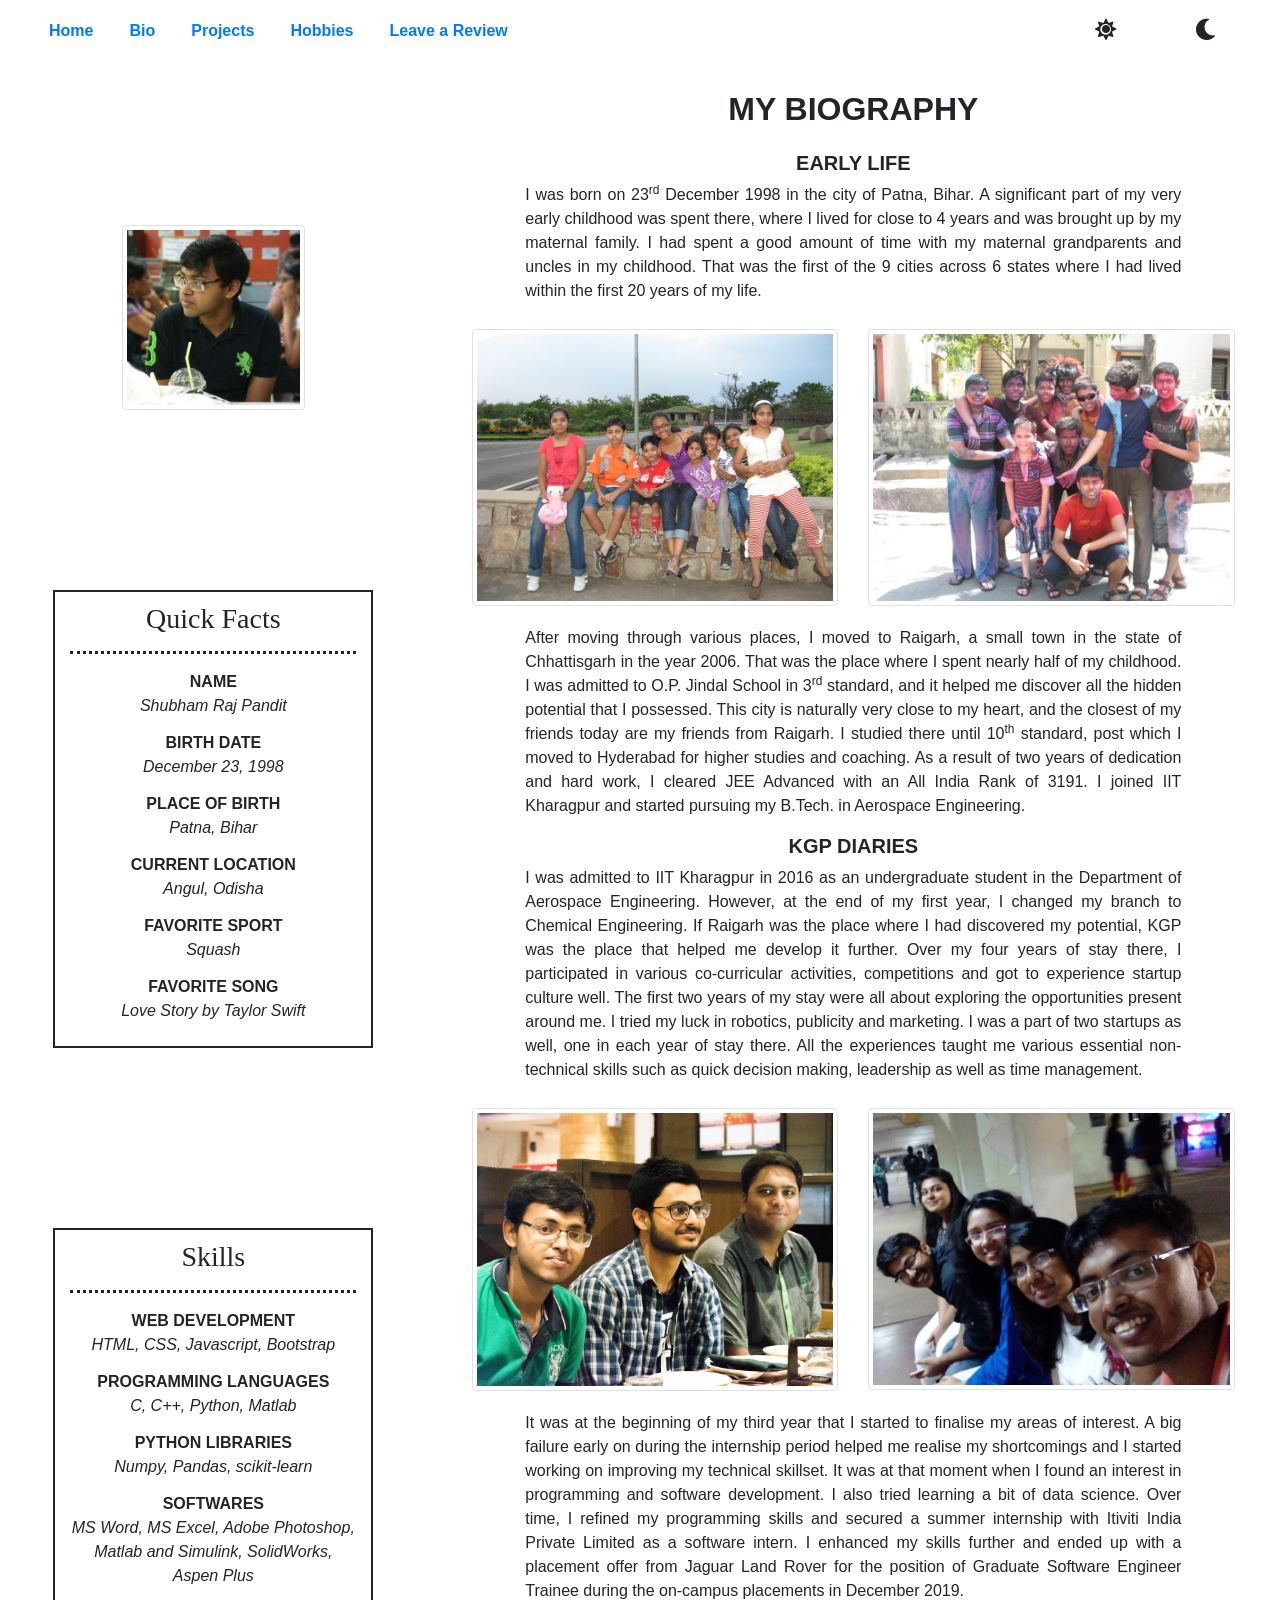
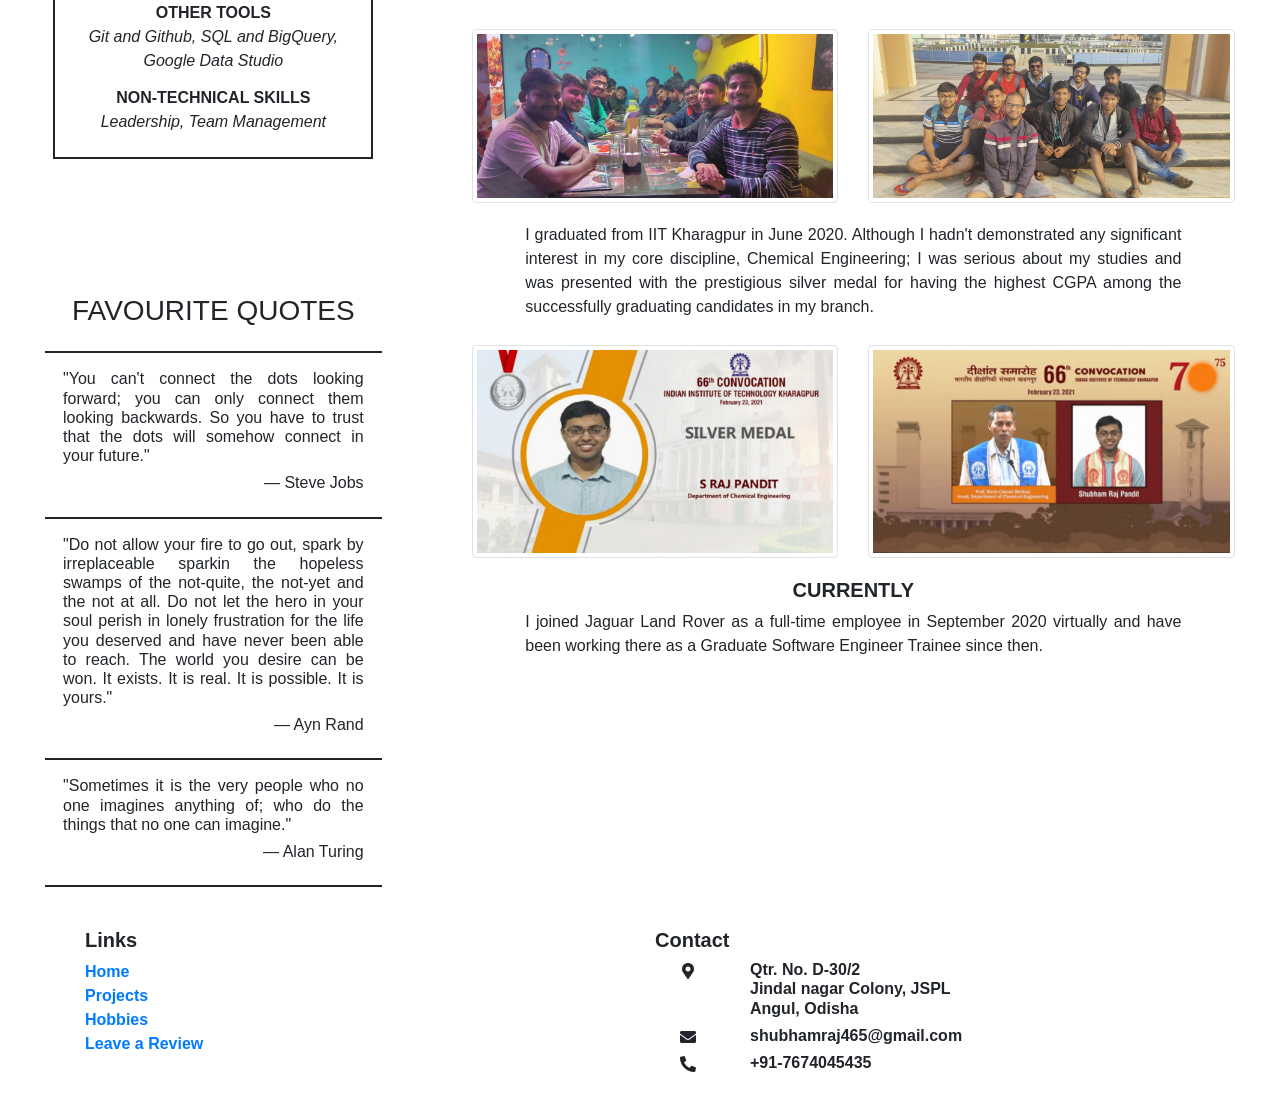
==== docs/about.html @ a9e02fd8 "Updated files to allow gh-pages to pick up the build from docs" ====
<!DOCTYPE html>
<html>
    <head>
        <!-- Required Meta Tags For Responsiveness -->
        <meta charset="utf-8">
        <meta name="viewport" content="user-scalable=no, width=device-width, initial-scale=1, shrink-to-fit=no">
        <meta http-equiv="x-ua-compatible" content="ie=edge">

        <!-- Linking the required stylesheets -->
        <link rel="stylesheet" href="https://stackpath.bootstrapcdn.com/bootstrap/4.3.1/css/bootstrap.min.css" integrity="sha384-ggOyR0iXCbMQv3Xipma34MD+dH/1fQ784/j6cY/iJTQUOhcWr7x9JvoRxT2MZw1T" crossorigin="anonymous">
        <link rel="stylesheet" href="https://cdnjs.cloudflare.com/ajax/libs/font-awesome/5.13.1/css/all.min.css">
        <link rel="stylesheet" type="text/css" href="css/layout.css">
        <link rel="stylesheet" type="text/css" href="css/light-theme.css" id="page-theme">
        
        <!-- Adding the title and the icon -->
        <title>Biography</title>
        <link rel="icon" href="images/home-image.jpg" type="image/x-icon">
    </head>

    <body>
        <!-- Navigation Bar -->
        <nav class="navbar fixed-top navbar-expand-md">
            <div class="container mx-0">
                <button class="navbar-toggler" type="button" data-toggle="collapse" data-target="#Navbar">
                    <span class="fa fa-bars"></span>
                </button>

                <div class="collapse navbar-collapse" id="Navbar">
                    <ul class="navbar-nav">
                        <li class="nav-item"><a class="nav-link" href="home.html">Home</a></li>
                        <li class="nav-item active"><a class="nav-link" href="#" id="active-link">Bio</a></li>
                        <li class="nav-item"><a class="nav-link" href="projects.html">Projects</a></li>
                        <li class="nav-item"><a class="nav-link" href="hobbies.html">Hobbies</a></li>
                        <li class="nav-item"><a class="nav-link" href="contact.html">Leave a Review</a></li>
                    </ul>
                </div>

                <div class="d-block d-md-none">
                    <div class="toggle-icon-sun" id="toggle-icon-sun-small" onclick="iconThemeSwitch('light')">
                        <i class="fas fa-sun fa-lg"></i>
                    </div>

                    <label class="toggle-switch" id="toggle-switch-small">
                        <input type="checkbox" id="toggle-click-small" onclick="switchTheme()">
                        <span class="toggle-slider"></span>
                    </label>

                    <div class="toggle-icon-moon" id="toggle-icon-moon-small" onclick="iconThemeSwitch('dark')">
                        <i class="fas fa-moon fa-lg"></i>
                    </div>
                </div>

                <div class="d-none d-md-block">
                    <div class="toggle-icon-sun" id="toggle-icon-sun-large" onclick="iconThemeSwitch('light')">
                        <i class="fas fa-sun fa-lg"></i>
                    </div>

                    <label class="toggle-switch" id="toggle-switch-large">
                        <input type="checkbox" id="toggle-click-large" onclick="switchTheme()">
                        <span class="toggle-slider"></span>
                    </label>
                    
                    <div class="toggle-icon-moon" id="toggle-icon-moon-large" onclick="iconThemeSwitch('dark')">
                        <i class="fas fa-moon fa-lg"></i>
                    </div>
                </div>
            </div>
        </nav>

        <div class="bio">
            <div class="container-fluid">
                <div class="row">
                    <div class="col-md-6 col-lg-4 d-none d-md-block bio-side-tab">
                        <div class="row">
                            <div class="col-6 mx-auto">
                                <img src="images/home-image.jpg" class="img-fluid img-thumbnail" id="bio-image" alt="My Biography">
                            </div>
                        </div>

                        <div class="row">
                            <div class="col-9 mx-auto bio-quick-facts" id="bio-side">
                                <h3 class="bio-side-heading">Quick Facts</h3>
                                <hr/>
                                
                                <dt class="bio-fact-heading">NAME</dt>
                                <dd class="bio-fact-description">Shubham Raj Pandit</dd>
                                
                                <dt class="bio-fact-heading">BIRTH DATE</dt>
                                <dd class="bio-fact-description">December 23, 1998</dd>
                                
                                <dt class="bio-fact-heading">PLACE OF BIRTH</dt>
                                <dd class="bio-fact-description">Patna, Bihar</dd>
                                
                                <dt class="bio-fact-heading">CURRENT LOCATION</dt>
                                <dd class="bio-fact-description">Angul, Odisha</dd>
                                
                                <dt class="bio-fact-heading">FAVORITE SPORT</dt>
                                <dd class="bio-fact-description">Squash</dd>
                                
                                <dt class="bio-fact-heading">FAVORITE SONG</dt>
                                <dd class="bio-fact-description">Love Story by Taylor Swift</dd>
                            </div>    
                        </div>

                        <div class="row">
                            <div class="col-9 mx-auto bio-quick-facts" id="bio-side">
                                <h3 class="bio-side-heading">Skills</h3>
                                <hr/>
                                
                                <dt class="bio-fact-heading">WEB DEVELOPMENT</dt>
                                <dd class="bio-fact-description">HTML, CSS, Javascript, Bootstrap</dd>
                                        
                                <dt class="bio-fact-heading">PROGRAMMING LANGUAGES</dt>
                                <dd class="bio-fact-description">C, C++, Python, Matlab</dd>

                                <dt class="bio-fact-heading">PYTHON LIBRARIES</dt>
                                <dd class="bio-fact-description">Numpy, Pandas, scikit-learn</dd>

                                <dt class="bio-fact-heading">SOFTWARES</dt>
                                <dd class="bio-fact-description">
                                    MS Word, MS Excel, Adobe Photoshop, Matlab and Simulink, SolidWorks, Aspen Plus
                                </dd>

                                <dt class="bio-fact-heading">OTHER TOOLS</dt>
                                <dd class="bio-fact-description">
                                    Git and Github, SQL and BigQuery, Google Data Studio
                                </dd>

                                <dt class="bio-fact-heading">NON-TECHNICAL SKILLS</dt>
                                <dd class="bio-fact-description">Leadership, Team Management</dd>
                            </div>    
                        </div>

                        <div class="row d-md-block d-lg-none">
                            <div class="col-11 mx-auto bio-graduation" id="bio-side">
                                <h3 class="bio-graduation-heading">Graduation</h3>
                                <div class="col-11 mx-auto bio-graduation-image">
                                    <img src="images/silver-medal.jpg" class="img-fluid img-thumbnail" alt="Silver Medal">
                                    <h5 class="bio-graduation-heading">Silver Medal</h5>
                                </div>
                                <div class="col-11 mx-auto bio-graduation-image">
                                    <img src="images/graduation.jpg" class="img-fluid img-thumbnail" alt="Graduation">
                                    <h5 class="bio-graduation-heading">Degree</h5>
                                </div>
                            </div>
                        </div>

                        <div class="row mx-auto">
                            <div class="col-12 bio-quotes-heading">
                                <h3>FAVOURITE QUOTES</h3>
                            </div>
                            <hr class="bio-quotes-divider">

                            <div class="col-10 mx-auto">
                                <h6 class="bio-quote">
                                    "You can't connect the dots looking forward; you can only connect them looking backwards. 
                                    So you have to trust that the dots will somehow connect in your future."
                                </h6>
                                <h6 class="bio-quote-speaker">
                                    &#8212 Steve Jobs
                                </h6>
                            </div>
                            <hr class="bio-quotes-divider">

                            <div class="col-10 mx-auto">
                                <h6 class="bio-quote">
                                    "Do not allow your fire to go out, spark by irreplaceable sparkin the hopeless swamps of 
                                    the not-quite, the not-yet and the not at all. Do not let the hero in your soul perish in 
                                    lonely frustration for the life you deserved and have never been able to reach. The world you 
                                    desire can be won. It exists. It is real. It is possible. It is yours."  
                                </h6>
                                <h6 class="bio-quote-speaker">
                                    &#8212 Ayn Rand
                                </h6>
                            </div>
                            <hr class="bio-quotes-divider">

                            <div class="col-10 mx-auto">
                                <h6 class="bio-quote">
                                    "Sometimes it is the very people who no one imagines anything of; who do the things that
                                    no one can imagine."  
                                </h6>
                                <h6 class="bio-quote-speaker">
                                    &#8212 Alan Turing
                                </h6>
                            </div>
                            <hr class="bio-quotes-divider">
                        </div>
                    </div>

                    <div class="col-12 d-block d-md-none">
                        <div class="row">
                            <div class="col-6 col-sm-4 mx-auto">
                                <img src="images/home-image.jpg" class="img-fluid img-thumbnail" id="bio-image-small" alt="My Biography">
                            </div>
                        </div>

                        <div class="row">
                            <div class="col-12">
                                <h4 class="bio-title">MY BIOGRAPHY</h4>
                            </div>
                        </div>
                    </div>

                    <div class="col-12 col-md-6 col-lg-8">
                        <div class="d-none d-md-block">
                            <h2 class="bio-title" id="bio-title-large">MY BIOGRAPHY</h2>
                        </div>

                        <div class="bio-main-title">
                            <h5 class="bio-title-text">EARLY LIFE</h5>
                        </div>
                        <div class="bio-main-text">
                            <p class="col-12 col-lg-10 mx-auto">
                                I was born on 23<sup>rd</sup> December 1998 in the city of Patna, Bihar. A significant
                                part of my very early childhood was spent there, where I lived for close to 4 
                                years and was brought up by my maternal family. I had spent a good amount of time 
                                with my maternal grandparents and uncles in my childhood. That was the first of the 
                                9 cities across 6 states where I had lived within the first 20 years of my life.
                            </p>
                        </div>

                        <div class="row mx-auto">
                            <div class="col-12 mx-auto bio-graduation" id="graduation-large">
                                <div class="row mx-auto">
                                    <div class="col-12 col-sm-8 col-md-12 col-lg-6 mx-auto bio-graduation-image">
                                        <img src="images/Old-2.jpg" class="img-fluid img-thumbnail" alt="Raigarh Days 1">
                                    </div>
                                    <div class="col-12 col-sm-8 col-md-12 col-lg-6 mx-auto bio-graduation-image">
                                        <img src="images/Old-1.jpg" class="img-fluid img-thumbnail" alt="Raigarh Days 2">
                                    </div>
                                </div>
                            </div>
                        </div>

                        <div class="bio-main-text">
                            <p class="col-12 col-lg-10 mx-auto">
                                After moving through various places, I moved to Raigarh, a small town in 
                                the state of Chhattisgarh in the year 2006. That was the place where I spent nearly 
                                half of my childhood. I was admitted to O.P. Jindal School in 3<sup>rd</sup> standard, 
                                and it helped me discover all the hidden potential that I possessed.
                                This city is naturally very close to my heart, and the closest of my friends today are 
                                my friends from Raigarh. I studied there until 10<sup>th</sup> standard, post which I 
                                moved to Hyderabad for higher studies and coaching. As a result of two years of dedication 
                                and hard work, I cleared JEE Advanced with an All India Rank of 3191. I joined IIT 
                                Kharagpur and started pursuing my B.Tech. in Aerospace Engineering.
                            </p>
                        </div>

                        <div class="col-10 mx-auto bio-quick-facts d-block d-md-none">
                            <h3 class="bio-side-heading">Quick Facts</h3>
                            <hr/>
                            <dt class="bio-fact-heading">CURRENT LOCATION</dt>
                            <dd class="bio-fact-description">Angul, Odisha</dd>
                            <dt class="bio-fact-heading">FAVORITE SPORT</dt>
                            <dd class="bio-fact-description">Squash</dd>
                            <dt class="bio-fact-heading">FAVORITE SONG</dt>
                            <dd class="bio-fact-description">Love Story by Taylor Swift</dd>
                        </div>

                        <div class="bio-main-title">
                            <h5 class="bio-title-text">KGP DIARIES</h5>
                        </div>
                        <div class="bio-main-text">
                            <p class="col-12 col-lg-10 mx-auto">
                                I was admitted to IIT Kharagpur in 2016 as an undergraduate student in the Department of Aerospace 
                                Engineering. However, at the end of my first year, I changed my branch to Chemical
                                Engineering. If Raigarh was the place where I had discovered my potential, KGP was the 
                                place that helped me develop it further. Over my four years of stay there, I participated 
                                in various co-curricular activities, competitions and got to experience startup culture
                                well. The first two years of my stay were all about exploring the 
                                opportunities present around me. I tried my luck in robotics, publicity and marketing. 
                                I was a part of two startups as well, one in each year of stay there. All the experiences 
                                taught me various essential non-technical skills such as quick decision making, leadership as 
                                well as time management.
                            </p>
                        </div>

                        <div class="row mx-auto">
                            <div class="col-12 mx-auto bio-graduation" id="graduation-large">
                                <div class="row mx-auto">
                                    <div class="col-12 col-sm-8 col-md-12 col-lg-6 mx-auto bio-graduation-image">
                                        <img src="images/KGP-1.jpg" class="img-fluid img-thumbnail" alt="KGP Days 1">
                                    </div>
                                    <div class="col-12 col-sm-8 col-md-12 col-lg-6 mx-auto bio-graduation-image">
                                        <img src="images/KGP-2.jpg" class="img-fluid img-thumbnail" alt="KGP Days 2">
                                    </div>
                                </div>
                            </div>
                        </div>

                        <div class="bio-main-text">
                            <p class="col-12 col-lg-10 mx-auto">
                                It was at the beginning of my third year that I started to finalise my areas of interest. 
                                A big failure early on during the internship period helped me realise my shortcomings and 
                                I started working on improving my technical skillset. It was at that moment when I found 
                                an interest in programming and software development. I also tried learning a bit of data science.
                                Over time, I refined my programming skills and secured a summer internship with Itiviti 
                                India Private Limited as a software intern. I enhanced my skills further and ended up with 
                                a placement offer from Jaguar Land Rover for the position of Graduate Software Engineer 
                                Trainee during the on-campus placements in December 2019.
                            </p>
                        </div>

                        <div class="row mx-auto">
                            <div class="col-12 mx-auto bio-graduation" id="graduation-large">
                                <div class="row mx-auto">
                                    <div class="col-12 col-sm-8 col-md-12 col-lg-6 mx-auto bio-graduation-image d-block d-md-none d-lg-block">
                                        <img src="images/KGP-3.jpg" class="img-fluid img-thumbnail" alt="KGP Days 3">
                                    </div>
                                    <div class="col-12 col-sm-8 col-md-12 col-lg-6 mx-auto bio-graduation-image">
                                        <img src="images/KGP-4.jpg" class="img-fluid img-thumbnail" alt="KGP Days 4">
                                    </div>
                                </div>
                            </div>
                        </div>

                        <div class="bio-main-text">
                            <p class="col-12 col-lg-10 mx-auto">
                                I graduated from IIT Kharagpur in June 2020. Although I hadn't demonstrated any significant 
                                interest in my core discipline, Chemical Engineering; I was serious about my studies and 
                                was presented with the prestigious silver medal for having the highest CGPA among the 
                                successfully graduating candidates in my branch.
                            </p>                            
                        </div>

                        <div class="row mx-auto d-block d-md-none">
                            <div class="col-11 mx-auto bio-graduation">
                                <h3 class="bio-graduation-heading">Graduation</h3>
                                <div class="col-11 mx-auto bio-graduation-image">
                                    <img src="images/silver-medal.jpg" class="img-fluid img-thumbnail" alt="Silver Medal">
                                    <h5 class="bio-graduation-heading">Silver Medal</h5>
                                </div>
                                <div class="col-11 mx-auto bio-graduation-image">
                                    <img src="images/graduation.jpg" class="img-fluid img-thumbnail" alt="Graduation">
                                    <h5 class="bio-graduation-heading">Degree</h5>
                                </div>
                            </div>
                        </div>

                        <div class="row mx-auto d-none d-lg-block">
                            <div class="col-12 mx-auto bio-graduation" id="graduation-large">
                                <div class="row mx-auto">
                                    <div class="col-6 bio-graduation-image">
                                        <img src="images/silver-medal.jpg" class="img-fluid img-thumbnail" alt="Silver Medal">
                                    </div>
                                    <div class="col-6 bio-graduation-image">
                                        <img src="images/graduation.jpg" class="img-fluid img-thumbnail" alt="Graduation">
                                    </div>
                                </div>
                            </div>
                        </div>
                        
                        <div class="bio-main-title">
                            <h5 class="bio-title-text">CURRENTLY</h5>
                        </div>
                        <div class="bio-main-text">
                            <p class="col-12 col-lg-10 mx-auto">
                                I joined Jaguar Land Rover as a full-time employee in September 2020 virtually and have been 
                                working there as a Graduate Software Engineer Trainee since then.
                            </p>
                        </div>

                        <div class="row d-block d-md-none">
                            <div class="col-10 mx-auto bio-quick-facts">
                                <h3 class="bio-side-heading">Skills</h3>
                                <hr/>
                                
                                <dt class="bio-fact-heading">WEB DEVELOPMENT</dt>
                                <dd class="bio-fact-description">HTML, CSS, Javascript, Bootstrap</dd>
                                        
                                <dt class="bio-fact-heading">PROGRAMMING LANGUAGES</dt>
                                <dd class="bio-fact-description">C, C++, Python, Matlab</dd>

                                <dt class="bio-fact-heading">PYTHON LIBRARIES</dt>
                                <dd class="bio-fact-description">Numpy, Pandas, scikit-learn</dd>

                                <dt class="bio-fact-heading">SOFTWARES</dt>
                                <dd class="bio-fact-description">
                                    MS Word, MS Excel, Adobe Photoshop, Matlab and Simulink, SolidWorks, Aspen Plus
                                </dd>

                                <dt class="bio-fact-heading">OTHER TOOLS</dt>
                                <dd class="bio-fact-description">
                                    Git and Github, SQL and BigQuery, Google Data Studio
                                </dd>

                                <dt class="bio-fact-heading">NON-TECHNICAL SKILLS</dt>
                                <dd class="bio-fact-description">Leadership, Team Management</dd>
                            </div>    
                        </div>

                        <div class="row mx-auto d-block d-md-none bio-quotes-small">
                            <div class="col-12 bio-quotes-heading">
                                <h3>FAVOURITE QUOTES</h3>
                            </div>
                            <hr class="bio-quotes-divider">

                            <div class="col-10 mx-auto">
                                <h6 class="bio-quote">
                                    "You can't connect the dots looking forward; you can only connect them looking backwards. 
                                    So you have to trust that the dots will somehow connect in your future."
                                </h6>
                                <h6 class="bio-quote-speaker">
                                    &#8212 Steve Jobs
                                </h6>
                            </div>
                            <hr class="bio-quotes-divider">

                            <div class="col-10 mx-auto">
                                <h6 class="bio-quote">
                                    "Do not allow your fire to go out, spark by irreplaceable sparkin the hopeless swamps of 
                                    the not-quite, the not-yet and the not at all. Do not let the hero in your soul perish in 
                                    lonely frustration for the life you deserved and have never been able to reach. The world you 
                                    desire can be won. It exists. It is real. It is possible. It is yours."  
                                </h6>
                                <h6 class="bio-quote-speaker">
                                    &#8212 Ayn Rand
                                </h6>
                            </div>
                            <hr class="bio-quotes-divider">

                            <div class="col-10 mx-auto">
                                <h6 class="bio-quote">
                                    "Sometimes it is the very people who no one imagines anything of; who do the things that
                                    no one can imagine."  
                                </h6>
                                <h6 class="bio-quote-speaker">
                                    &#8212 Alan Turing
                                </h6>
                            </div>
                            <hr class="bio-quotes-divider">
                        </div>
                    </div>
                </div>
            </div>
        </div>

        <!-- Footer -->
        <div class="footer">
            <div class="container">
                <div class="row">
                    <div class="col-4 col-sm-6">
                        <h5 class="footer-heading">Links</h5>
                        <ul class="footer-bullets">
                            <li><a href="home.html"  class="footer-link">Home</a></li>
                            <li><a href="projects.html" class="footer-link">Projects</a></li>
                            <li><a href="hobbies.html" class="footer-link">Hobbies</a></li>
                            <li><a href="contact.html" class="footer-link">Leave a Review</a></li>
                        </ul>    
                    </div>

                    <div class="col-8 col-sm-6">
                        <div class="row">
                            <div class="col-12">
                                <h5 class="footer-heading">Contact</h5>
                            </div>
                            
                            <div class="col-8 col-sm-2">
                                <i class="fas fa-map-marker-alt icon"></i>
                            </div>
                            
                            <div class="col-12 col-sm-10">
                                <h6 class="footer-text">
                                    Qtr. No. D-30/2 <br>
                                    Jindal nagar Colony, JSPL <br>
                                    Angul, Odisha <br>
                                </h6>
                            </div>

                            <div class="col-8 col-sm-2">
                                <i class="fas fa-envelope icon"></i>
                            </div>
                            
                            <div class="col-12 col-sm-10 d-block d-md-none" style="overflow-x: scroll;">
                                <h6 class="footer-text">
                                    shubhamraj465@gmail.com
                                </h6>
                            </div>

                            <div class="col-12 col-sm-10 d-none d-md-block">
                                <h6 class="footer-text">
                                    shubhamraj465@gmail.com
                                </h6>
                            </div>
                            
                            <div class="col-8 col-sm-2">
                                <i class="fas fa-phone-alt icon"></i>
                            </div>
                            
                            <div class="col-12 col-sm-10">
                                <h6 class="footer-text">
                                    +91-7674045435
                                </h6>
                            </div>
                        </div>  
                    </div>
                </div>
            </div>
        </div>

        
        <!-- Linking the required javascript files -->
        <script src="https://code.jquery.com/jquery-3.3.1.slim.min.js" integrity="sha384-q8i/X+965DzO0rT7abK41JStQIAqVgRVzpbzo5smXKp4YfRvH+8abtTE1Pi6jizo" crossorigin="anonymous"></script>
        <script src="https://cdnjs.cloudflare.com/ajax/libs/popper.js/1.14.7/umd/popper.min.js" integrity="sha384-UO2eT0CpHqdSJQ6hJty5KVphtPhzWj9WO1clHTMGa3JDZwrnQq4sF86dIHNDz0W1" crossorigin="anonymous"></script>
        <script src="https://stackpath.bootstrapcdn.com/bootstrap/4.3.1/js/bootstrap.min.js" integrity="sha384-JjSmVgyd0p3pXB1rRibZUAYoIIy6OrQ6VrjIEaFf/nJGzIxFDsf4x0xIM+B07jRM" crossorigin="anonymous"></script>
        <script src="javascript/alignment.js"></script>
        <script src="javascript/changeTheme.js"></script>
        <script>
            document.addEventListener("DOMContentLoaded", loadTheme());
            document.addEventListener("DOMContentLoaded", alignIcons());
        </script>
    </body>
</html>
---- docs/css/layout.css ----
body{
    overflow-x: hidden;
    width: 100vw;
}

dd{
    margin-bottom: 4px;
    margin-top: 4px;
}

dl{
    margin-bottom: 0px;
}

dt{
    margin-bottom: 4px;
    margin-top: 4px;
    text-align: center;
}

hr{
    border-top: dotted;
    border-width: 3px;
}

img{
    display: block;
    margin-left: auto;
    margin-right: auto;
    max-width: 100%;
}

nav{
    width: 100vw;
}

.about-image{
    max-width: 75%;
}

.about-image-small{
    max-width: 60%;
}

.about-me{
    overflow-x: hidden;
    width: 100vw;
}

.active{
    border-radius: 10px;
}

.alert-message{
    font-size: smaller;
    margin-bottom: 0px;
    margin-top: 2px;
}

.bio-fact-description{
    font-style: italic;
    margin-bottom: 13px;
    margin-top: 0px;
    text-align: center;
}

.bio-fact-heading{
    margin-bottom: 0px;
    margin-top: 0px;
}

.bio-graduation{
    border-radius: 5px;
    border-style: solid;
    border-width: 2px;
    margin-bottom: 5vh;
    margin-left: 2.5vw;
    margin-right: 2.5vw;
    margin-top: 5vh;
    padding-bottom: 10px;
    padding-top: 10px;
}

.bio-graduation-heading{
    font-family: "Times New Roman", Arial, sans-serif;
    font-weight: bold;
    margin-bottom: 15px;
    margin-top: 5px;
    text-align: center;
}

.bio-graduation-image{
    margin-bottom: 10px;
    margin-top: 10px;
}

.bio-main-text{
    text-align: justify;
    text-justify: inter-word;
}

.bio-main-title{
    text-align: center;
}

.bio-quick-facts{
    border-style: solid;
    border-width: 2px;
    margin-bottom: 5vh;
    margin-top: 5vh;
    padding-bottom: 10px;
    padding-top: 10px;
}

.bio-quote{
    text-align: justify;
    text-justify: inter-word;
}

.bio-quote-speaker{
    font-weight: normal;
    text-align: right;
}

.bio-quotes-divider{
    border-top: solid;
    border-width: 2px;
    width: 85%;
}

.bio-quotes-heading{
    text-align: center;
}

.bio-quotes-small{
    margin-bottom: 25px;
    margin-top: 5vh;
}

.bio-side-heading{
    font-family: "Times New Roman", Arial, sans-serif;
    text-align: center;
}

.bio-text{
    font-style: italic;
    font-weight: bold;
    margin-top: 10px;
    text-align: center;
}

.bio-title{
    margin-bottom: 30px;
    font-weight: bold;
    text-align: center;
}

.bio-title-text{
    font-weight: bold;
}

.card{
    border-width: 2px;
    margin-top: 100px;
}

.card-header{
    border-width: 2px;
    text-align: center;
}

.carousel{
    margin-top: 45px;
}

.carousel-item{
    cursor: pointer;
    height: 50vh;
}

.feedback{
    border-radius: 10px;
    border-style: solid;
    border-width: 2px;
    margin-bottom: min(20vh, 250px);
}

.feedback-form-divider{
    border-top: solid;
    border-width: 2px;
    margin-bottom: 0px;
    margin-top: 20px;
    width: 100%;
}

.feedback-form-heading{
    border-top-left-radius: 10px;
    border-top-right-radius: 10px;
    border-width: 0px;
    padding-bottom: 10px;
    padding-top: 10px;
    position: relative;
    right: 15px;
    text-align: center;
    width: calc(100% + 30px);
}

.feedback-header{
    margin-top: 20vh;
}

.feedback-header-text{
    font-family: "Times New Roman", Arial, sans-serif;
    font-style: italic;
    font-weight: bold;
    text-align: center;
}

.feedback-stats{
    margin-bottom: 16px;
    margin-top: 5px;
}

.feedback-stats-left{
    border-right-style: solid;
    border-width: 1.5px;
}

.feedback-stats-number{
    margin-bottom: 0px;
    text-align: center;
}

.feedback-stats-right{
    border-left-style: solid;
    border-width: 1.5px;
}

.feedback-stats-subheading{
    font-weight: normal;
    text-align: center;
}

.form-group{
    padding-top: 20px;
    margin-bottom: 0px;
}

.form-radio-button{
    padding-left: 5%;
}

.form-submit-button{
    border-radius: 10px;
    cursor: pointer;
    display: block;
    font-weight: bold;
    margin-left: auto;
    margin-right: auto;
    margin-bottom: 25px;
    margin-top: 15px;
    text-align: center;
    width: 60%;
}

.form-text{
    font-size: large;
    font-weight: bold;
}

.footer{
    padding-bottom: 25px;
    padding-top: 25px;
}

.footer-bullets{
    list-style-position: outside;
    list-style-type: none;
    padding-left: 0px;
}

.footer-heading{
    font-weight: bold;
    text-align: left;
}

.footer-link{
    font-weight: bold;
}

.footer-link:hover{
    text-decoration: none;
}

.footer-text{
    font-weight: bold;
}

.hobbies{
    padding-bottom: 100px;
    padding-top: 100px;
}

.hobby-fact{
    font-family: "Times New Roman", Arial, sans-serif;
    font-style: italic;
    font-weight: bold;
    margin-bottom: 0px;
}

.hobby-heading{
    text-align: center;
}

.hobby-image{
    max-width: 80%;
}

.hobby-painting-heading{
    font-family: "Times New Roman", Arial, sans-serif;
    font-style: italic;
    font-weight: bold;
    padding-top: 2.5vh;
    text-align: center;
}

.hobby-painting-large{
    padding-left: 5vw;
    padding-right: 5vw;
}

.hobby-painting-subheading{
    text-align: justify;
    text-justify: inter-word;
}

.hobby-reading-heading{
    font-family: "Times New Roman", Arial, sans-serif;
    font-style: italic;
    font-weight: bold;
    margin-top: 2.5vh;
    text-align: center;
}

.hobby-reading-points{
    font-family: "Times New Roman", Arial, sans-serif;
    font-style: italic;
    font-weight: bold;
    margin-bottom: 3px;
}

.hobby-reading-subheading{
    text-align: justify;
    text-justify: inter-word;
}

.hobby-squash-content{
    margin-top: 2.5vh;
}

.hobby-squash-heading{
    font-family: "Times New Roman", Arial, sans-serif;
    font-style: italic;
    font-weight: bold;
    text-align: center;
}

.hobby-squash-subheading{
    text-align: justify;
    text-justify: inter-word;
}

.hobby-subheading{
    font-style: italic;
    text-align: center;
}

.hobby-title{
    height: 25vh;
    margin-top: 20vh;
}

.hobby-title-heading{
    font-family: "Times New Roman", Arial, sans-serif;
    font-style: italic;
    font-weight: bold;
    text-align: center;
}

.hobby-title-subheading{
    font-style: italic;
    text-align: center;
}

.icon{
    display: inline-block;
    text-align: center;
    width: 100%;
}

.img-container{
    padding-top: 100px;
}

.nav-item{
    padding-bottom: 2.5px;
    padding-left: 10px;
    padding-right: 10px;
    padding-top: 2.5px;
}

.nav-link{
    font-weight: bold;
}

.project-content-header{
    font-family: "Times New Roman", Arial, sans-serif;
    font-style: italic;
    font-weight: bold;
    margin-bottom: 0px;
}

.project-description-block{
    margin-bottom: 25px;
    margin-top: 15px;
}

.project-description-block-small{
    margin-bottom: 25px;
    margin-left: 25px;
    margin-right: 25px;
    margin-top: 15px;
}

.project-description-content{
    display: block;
    text-align: justify;
    text-justify: inter-word;
}

.project-description-heading{
    display: block;
    font-family: "Times New Roman", Arial, sans-serif;
    margin-bottom: 5px;
    text-align: left;
}

.project-description-heading-larger{
    display: inline;
}

.project-description-heading-smaller{
    display: inline;
    position: relative;
    right: 2.5px;
}

.project-header{
    font-family: "Times New Roman", Arial, sans-serif;
    padding-bottom: 5px;
    padding-top: 5px;
    text-align: center;
}

.project-header-text{
    margin-bottom: 0px;
}

.project-heading{
    text-align: center;
}

.project-heading-display{
    display: inline-block;
}

.project-icons{
    cursor: pointer;
    position: absolute;
    right: 10px;
    bottom: 0px;
}

.project-image-large{
    margin-bottom: 10px;
    max-height: 225px;
}

.project-image-small{
    margin-bottom: 5px;
    max-height: 150px;
}

.project-learnings{
    padding-left: 20px;
    text-align: justify;
    text-justify: inter-word;
}

.project-short-title{
    font-style: italic;
    font-weight: normal;
    margin-bottom: 0px;
    padding-bottom: 15px;
    padding-left: 10px;
    padding-right: 10px;
    padding-top: 15px;
}

.project-subheading{
    font-style: italic;
    font-weight: bold;
    text-align: center;
}

.project-tab-content{
    display: none;
}

.project-tab-content-small{
    display: none;
}

.project-tab-large{
    position: -webkit-sticky;
    position: sticky;
    top: 40px;
    z-index: 10;
}

.project-tab-link{
    border: none;
    cursor: pointer;
    font-weight: bold;
    height: 100%;
    padding-bottom: 10px;
    padding-top: 10px;
    text-align: center;
    transition: 0.5s;
    width: 100%;
}

.project-tab-link-small{
    border: none;
    cursor: pointer;
    font-weight: bold;
    padding-bottom: 10px;
    padding-left: 15px;
    padding-right: 30px;
    padding-top: 10px;
    text-align: left;
    transition: 0.5s;
    width: 100%;
}

.project-tab-link:focus{
    border: none;
    outline: none;
}

.project-tab-link-small:focus{
    border: none;
    outline: none;
}

.project-tabs-heading{
    font-family: "Times New Roman", Arial, sans-serif;
    font-style: italic;
    font-weight: bold;
    padding-top: 25px;
    text-align: left;
}

.projects{
    padding-bottom: 100px;
    padding-top: 100px;
}

.shift-left{
    margin-left: 0px;
}

.shift-right{
    margin-right: 0px;
}

.shift-top{
    bottom: 7.5vw;
    position: relative;
}

.toggle-icon-sun{
    display: inline-block;
    position: fixed;
    right: calc(5vw + 100px);
    top: 15px;
}

.toggle-icon-moon{
    display: inline-block;
    position: fixed;
    right: 5vw;
    top: 15px;
}

.toggle-slider{
    border-radius: 30px;
    position: absolute;
    cursor: pointer;
    top: 0;
    left: 0;
    right: 0;
    bottom: 0;
    -webkit-transition: .5s;
    transition: .5s;
}

.toggle-slider:before{
    border-radius: 50%;
    position: absolute;
    content: "";
    height: 24px;
    width: 24px;
    left: 0px;
    bottom: -8px;
    -webkit-transition: .4s;
    transition: .4s;
}

.toggle-switch{
    height: 8px;
    position: fixed;
    right: calc(5vw + 30px);
    top: 15px;
    width: 60px;
}

.toggle-switch input{
    opacity: 0;
    width: 0;
    height: 0;
}

input:checked + .toggle-slider:before{
    -webkit-transform: translateX(38px);
    -ms-transform: translateX(38px);
    transform: translateX(38px);
}

.welcome{
    height: 100vh;
    overflow-x: hidden;
    width: 100vw;
}

.welcome-subtext{
    font-weight: normal;
    font-style: italic;
    text-align: center;
}

.welcome-text{
    margin-top: 10px;
    text-align: center;
}

#bio-image{
    margin-bottom: 15vh;
    margin-top: 25vh;
}

#bio-image-small{
    margin-bottom: 5vh;
    margin-top: 20vh;
}

#bio-side{
    margin-bottom: 15vh;
}

#bio-title-large{
    margin-bottom: 2.5vh;
    margin-top: 10vh;
}

#card-small{
    margin-top: 0px;
}

#feedback-row{
    margin-left: 0px;
    margin-right: 0px;
}

#form-validate{
    display: none;
    margin-bottom: 25px;
    text-align: center;
}

#form-validation-email{
    display: none;
}

#form-validation-name{
    display: none;
}

#form-verify-email{
    display: none;
}

#graduation-large{
    border: none;
    margin-bottom: 10px;
    margin-top: 0px;
    padding-bottom: 0px;
    padding-top: 0px;
}

#hobby-fact{
    margin-bottom: 0px;
}

#hobby-image-painting-layout-left{
    padding-right: 0px;
}

#hobby-image-painting-layout-right{
    padding-left: 0px;
}

#hobby-image-painting-1{
    margin-right: 0px;
    margin-top: 16px;
    max-width: min(100%, 330px);
    position: relative;
    top: min(calc(12.5vw - 18.75px), 80px);
}

#hobby-image-painting-2{
    margin-left: 0px;
    margin-top: 16px;
    max-width: min(100%, 250px);
}

#hobby-image-painting-3{
    margin-bottom: 16px;
    margin-right: 0px;
    max-width: min(100%, 250px);
}

#hobby-image-painting-4{
    margin-left: 0px;
    max-width: min(100%, 330px);
}

#hobby-image-reading{
    margin-bottom: 2.5vh;
    margin-top: 2.5vh;
    max-width: min(60%, 300px);
}

#hobby-image-squash-lg{
    margin-bottom: 5vw;
    margin-top: 5vw;
    max-width: 80%;
}

#hobby-image-squash-md-1{
    margin-bottom: 2vw;
    margin-right: 0;
    margin-top: 2vw;
    max-width: min(45vh, 50%);
}

#hobby-image-squash-md-2{
    margin-bottom: 2vw;
    margin-left: 0;
    max-width: min(45vh, 50%);
}

#hobby-image-squash-1{
    margin-right: 0;
    margin-top: 2.5vh;
    max-width: min(45vh, 65%);
}

#hobby-image-squash-2{
    margin-bottom: 2.5vh;
    margin-left: 0;
    max-width: min(45vh, 65%);
}

#hobby-painting-subheading-top{
    margin-bottom: 0px;
}

#home-image{
    margin-top: 30vh;
}

#img-container-mid{
    max-height: 55vw;
    padding-top: 5vh;
}

#img-container-small{
    max-height: 75vw;
    padding-top: 5vh;
}

#img-small{
    bottom: 20vw;
    position: relative;
}

#page-theme{
    transition: all 1s;
}

#project-container{
    padding-left: 0px;
    padding-right: 0px;
}

#project-content-bottom{
    margin-bottom: 0px;
}

#project-content-top{
    margin-top: 0px;
}

#project-icon-minus-automation{
    display: none;
}

#project-icon-minus-cds{
    display: none;
}

#project-icon-minus-dwc{
    display: none;
}

#project-icon-minus-testing{
    display: none;
}

#project-icon-plus-automation{
    display: inline;
}

#project-icon-plus-cds{
    display: inline;
}

#project-icon-plus-dwc{
    display: inline;
}

#project-icon-plus-testing{
    display: inline;
}

#project-position-automation{
    margin-left: 0px;
    margin-right: 0px;
    position: static;
    z-index: 10;
}

#project-position-cds{
    margin-left: 0px;
    margin-right: 0px;
    position: static;
    z-index: 10;
}

#project-position-dwc{
    margin-left: 0px;
    margin-right: 0px;
    position: static;
    z-index: 10;
}

#project-position-testing{
    margin-left: 0px;
    margin-right: 0px;
    position: static;
    z-index: 10;
}

#project-table-content{
    margin-bottom: 5px;
    text-align: center;
}

#project-table-overflow{
    overflow-x: scroll;
}

#project-table-small{
    overflow-x: scroll;
    padding-left: 0px;
    padding-right: 0px;
}

#project-tabs{
    padding-left: 0px;
    padding-right: 0px;
}
---- docs/css/light-theme.css ----
body{
    background-color: #aec5e0;
}

hr{
    border-color: white;
}

nav{
    background-color: #779ecb;
}

.about-me{
    background-color: #5284bd;
}

.active{
    background-color: #5284bd;
}

.alert-message{
    color: #ff6961;
}

.bio-fact-description{
    color: #fdff00;
}

.bio-fact-heading{
    color: white;
}

.bio-graduation{
    background-color: #2f527b;
    border-color: white;
}

.bio-graduation-heading{
    color: white;
}

.bio-quick-facts{
    background-color: #4477b2;
    border-color: white;
}

.bio-quote-speaker{
    color: white;
}

.bio-quotes-divider{
    border-color: white;
}

.bio-quotes-heading{
    color: white;
}

.bio-side-heading{
    color: #fdff00;
}

.bio-side-tab{
    background-color: #8abed2;
}

.bio-text{
    color: white;
}

.bio-title{
    color: black;
}

.bio-title-text{
    color: black;
}

.card{
    border-color: black;
}

.card-header{
    background-color: #779ecb;
    border-color: black;
    color: white;
}

.fa-bars{
    color: white;
}

.feedback{
    background-color: #4477b2;
    border-color: black;
}

.feedback-form-divider{
    border-color: white;
}

.feedback-form-heading{
    background-color: #284669;
    color: white;
}

.feedback-stats-number{
    color: #0000FF;
}

.feedback-stats-subheading{
    color: black;
}

.form-control{
    background-color: #aec5e0;
}

.form-radio-text{
    color: white;
}

.form-submit-button{
    background-color: #77DD77;
    color: white;
}

.form-text{
    color: white;
}

.footer{
    background-color: #779ecb;
}

.footer-heading{
    color: black;
}

.footer-link{
    color: white;   
}

.footer-text{
    color: black;
}

.hobbies{
    background-color: #4477b2;
}

.hobby-fact{
    color: black;
}

.hobby-heading{
    color: white;
}

.hobby-squash-heading{
    color: black;
}

.hobby-subheading{
    color: white;
}

.hobby-title-heading{
    color: black;
}

.hobby-title-subheading{
    color: black;
}

.nav-link{
    color: white;
}

.nav-link:hover{
    color: #4477b2;
}

.project-description-heading{
    color: white;
}

.project-header{
    background-color: #779ecb;
    color: white;
}

.project-heading{
    color: black;
}

.project-icon-minus{
    color: white;
}

.project-icon-plus{
    color: black;
}

.project-link-active{
    color: black;
}

.project-short-title{
    color: black;
}

.project-tab-link{
    color: white;
}

.project-tab-link:hover{
    color: black;
}

.project-tab-link-small{
    color: white;
}
.project-tab-link-small:hover{
    color: black;
}

.project-tabs-heading{
    color: black;
}

.projects{
    background-color: #aec5e0;
}

.toggle-icon-moon{
    color: #090909;
    cursor: pointer;
}

.toggle-icon-sun{
    color: white;
}


.toggle-slider{
    background-color: #aec5e0;
}

.toggle-slider:before{
    background-color: #5284bd;
}

input:checked + .toggle-slider{
    background-color: #7b7b7b;
}

input:checked + .toggle-slider:before{
    background-color: #090909;
}

input:focus + .toggle-slider{
    box-shadow: 0 0 1px #7b7b7b;
}

input:focus + .toggle-slider:before{
    box-shadow: 0 0 1px #090909;
}

.welcome{
    background-color: #aec5e0;
}

.welcome-subtext{
    color: black;
}

.welcome-text{
    color: black;
}

#active-link:hover{
    color: white;
}

#graduation-large{
    background-color: #aec5e0;
}

#hobby-painting{
    background-color: #6591c4;
}

#hobby-reading{
    background-color: #5284bd;
}

#hobby-squash{
    background-color: #89abd2;
}

#project-1{
    background-color: #9cb8d9;
}

#project-2{
    background-color: #89abd2;
}

#project-3{
    background-color: #6591c4;
}

#project-4{
    background-color: #5284bd;
}

#project-automation{
    background-color: #aec5e0;
}

#project-automation-copy{
    background-color: #aec5e0;
}

#project-automation-copy-large{
    background-color: #aec5e0;
}

#project-automation-copy-small{
    background-color: #aec5e0;
}

#project-automation-small{
    background-color: #aec5e0;
}

#project-cds{
    background-color: #9bb8d9;
}

#project-cds-copy{
    background-color: #9bb8d9;
}

#project-cds-copy-large{
    background-color: #9bb8d9;
}

#project-cds-copy-small{
    background-color: #9bb8d9;
}

#project-cds-small{
    background-color: #9bb8d9;
}

#project-dwc{
    background-color: #89abd2;
}

#project-dwc-copy{
    background-color: #89abd2;
}

#project-dwc-copy-large{
    background-color: #89abd2;
}

#project-dwc-copy-small{
    background-color: #89abd2;
}

#project-dwc-small{
    background-color: #89abd2;
}

#project-testing{
    background-color: #c0d2e7;
}

#project-testing-copy{
    background-color: #c0d2e7;
}

#project-testing-copy-large{
    background-color: #c0d2e7;
}

#project-testing-copy-small{
    background-color: #c0d2e7;
}

#project-testing-small{
    background-color: #c0d2e7;
}
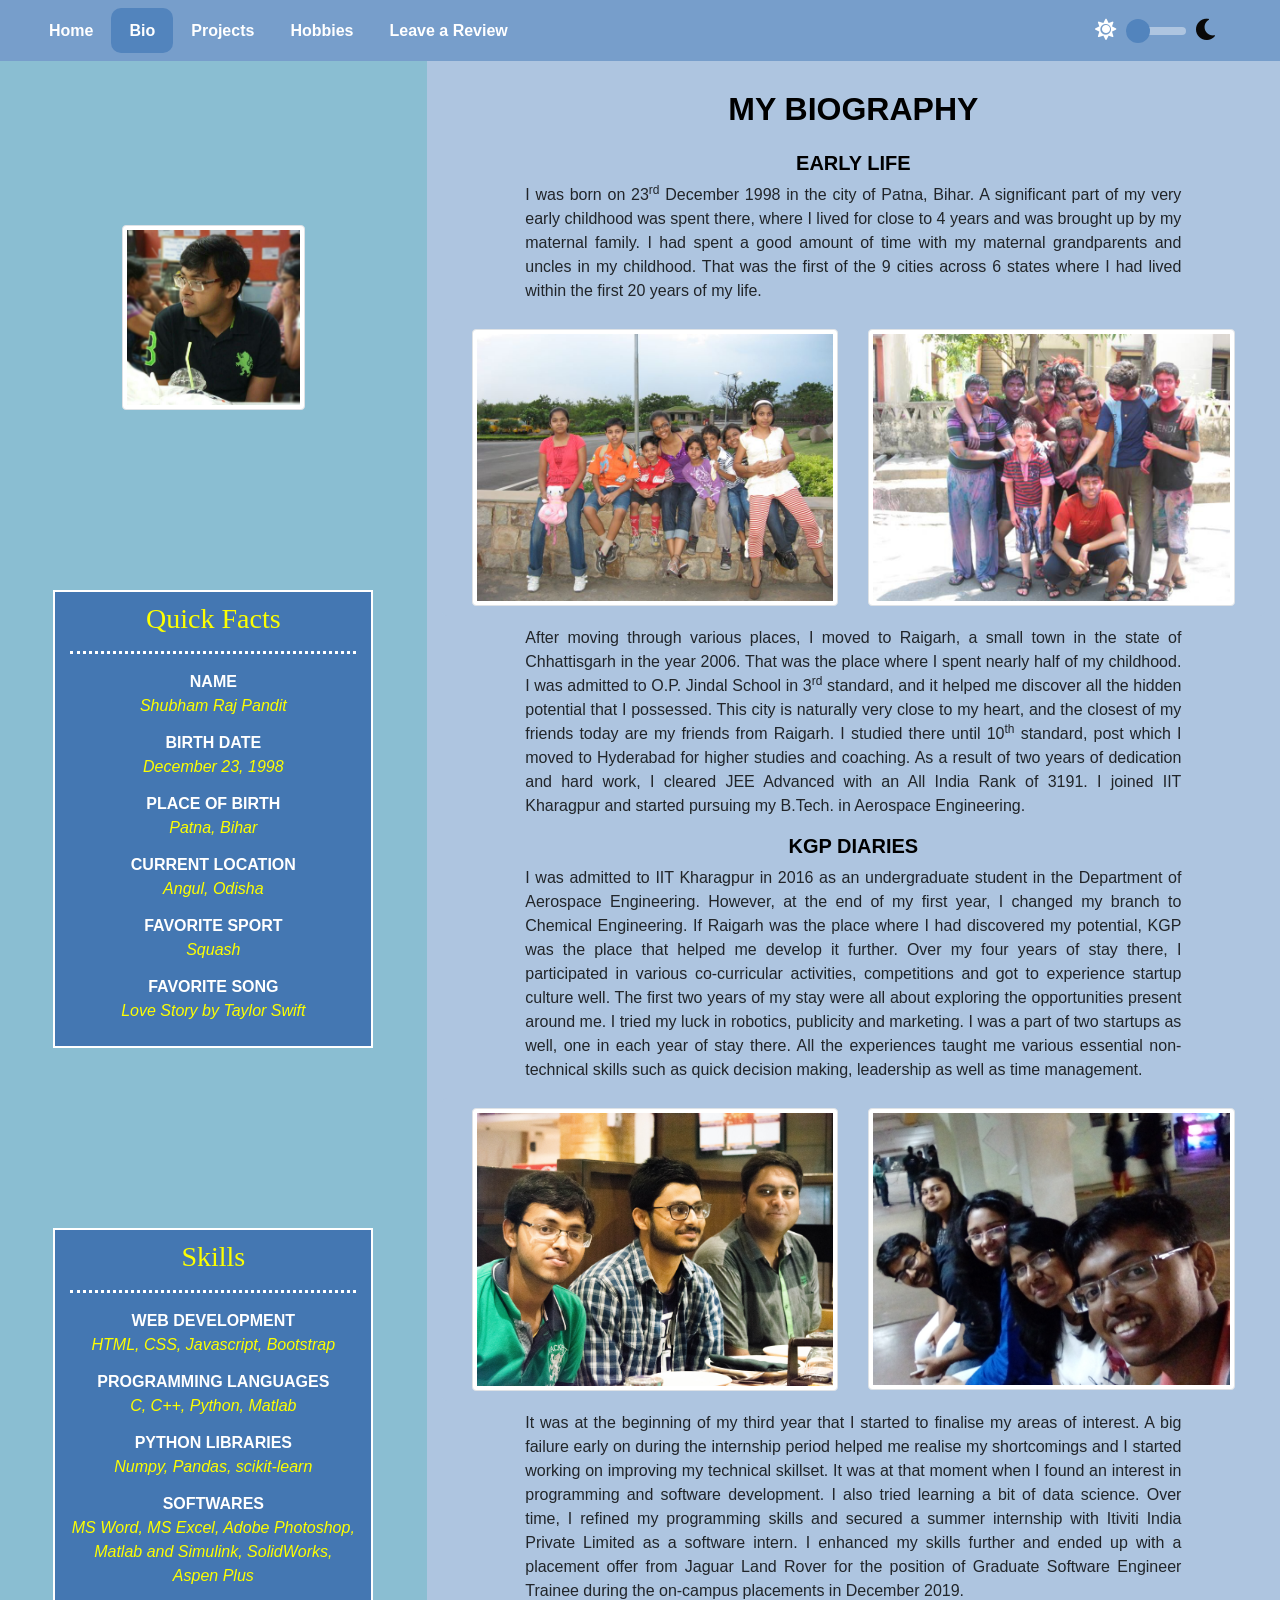
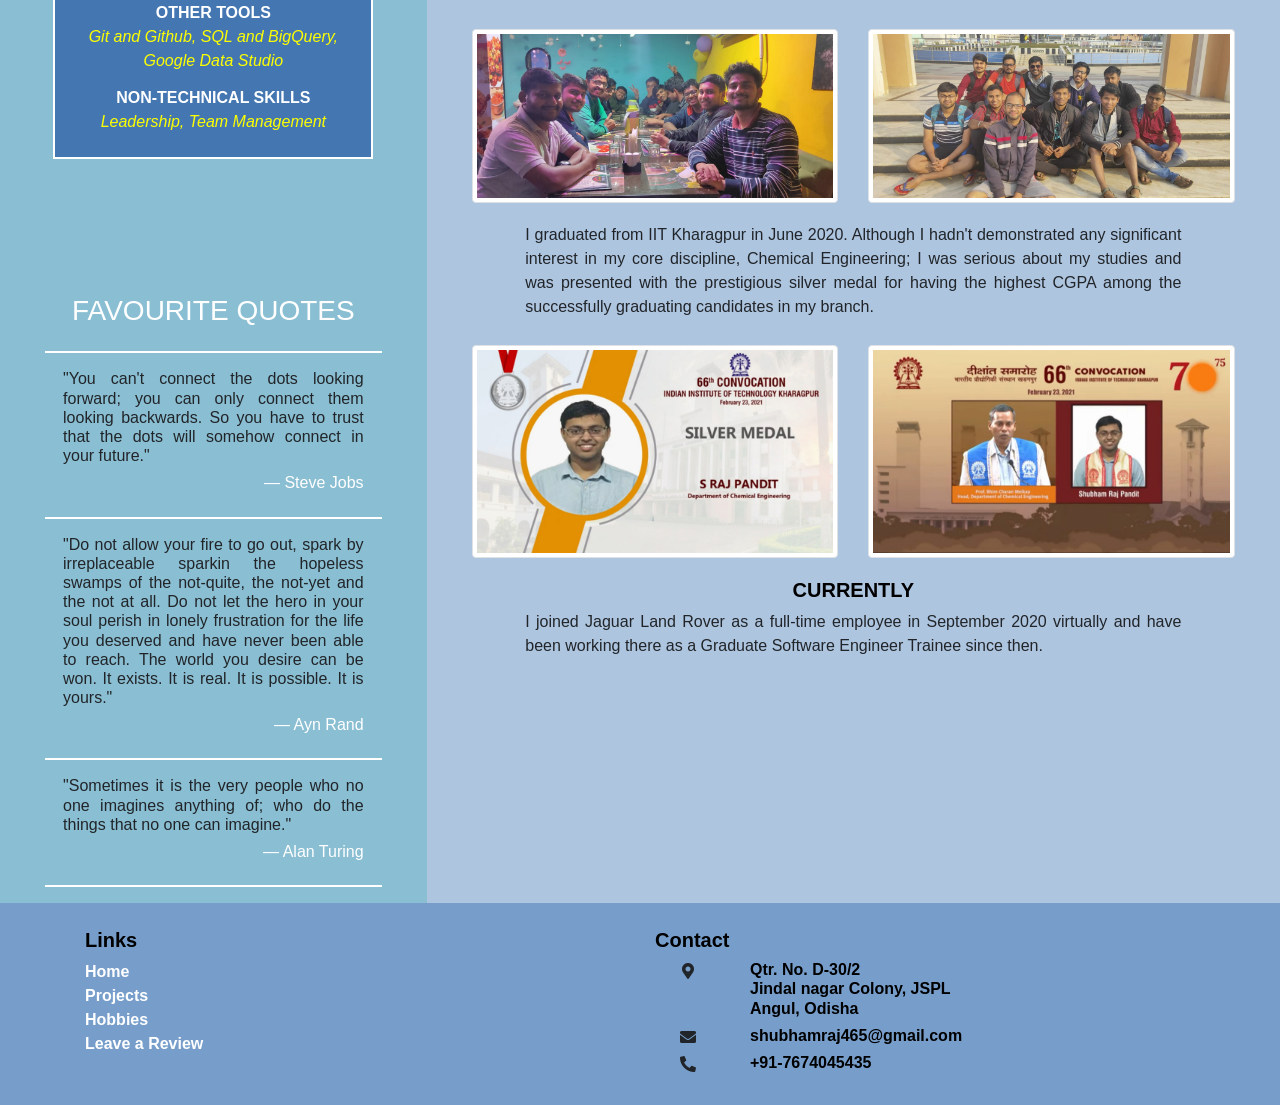
==== commit 77b88f2d: "Bug Fixes" ====
--- a/docs/about.html
+++ b/docs/about.html
@@ -27,7 +27,7 @@
 
                 <div class="collapse navbar-collapse" id="Navbar">
                     <ul class="navbar-nav">
-                        <li class="nav-item"><a class="nav-link" href="home.html">Home</a></li>
+                        <li class="nav-item"><a class="nav-link" href="index.html">Home</a></li>
                         <li class="nav-item active"><a class="nav-link" href="#" id="active-link">Bio</a></li>
                         <li class="nav-item"><a class="nav-link" href="projects.html">Projects</a></li>
                         <li class="nav-item"><a class="nav-link" href="hobbies.html">Hobbies</a></li>
@@ -443,7 +443,7 @@
                     <div class="col-4 col-sm-6">
                         <h5 class="footer-heading">Links</h5>
                         <ul class="footer-bullets">
-                            <li><a href="home.html"  class="footer-link">Home</a></li>
+                            <li><a href="index.html"  class="footer-link">Home</a></li>
                             <li><a href="projects.html" class="footer-link">Projects</a></li>
                             <li><a href="hobbies.html" class="footer-link">Hobbies</a></li>
                             <li><a href="contact.html" class="footer-link">Leave a Review</a></li>
